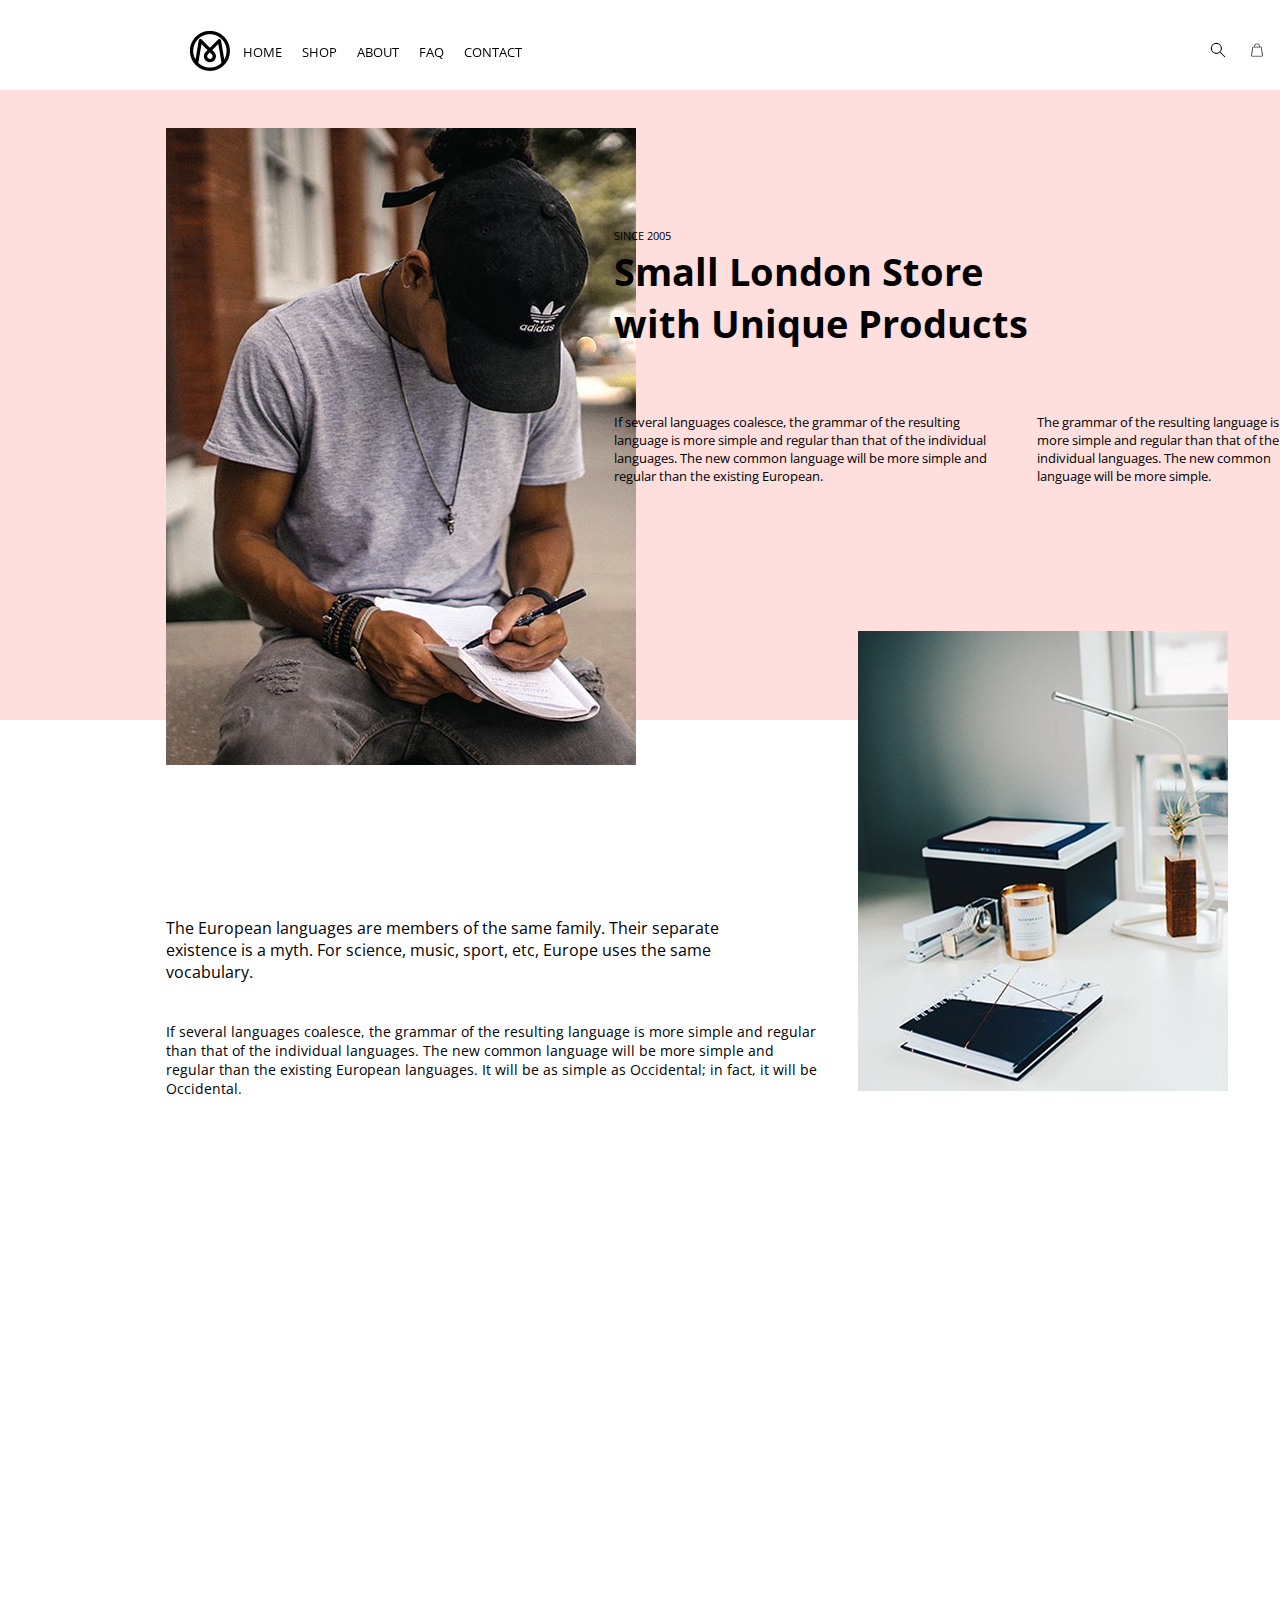
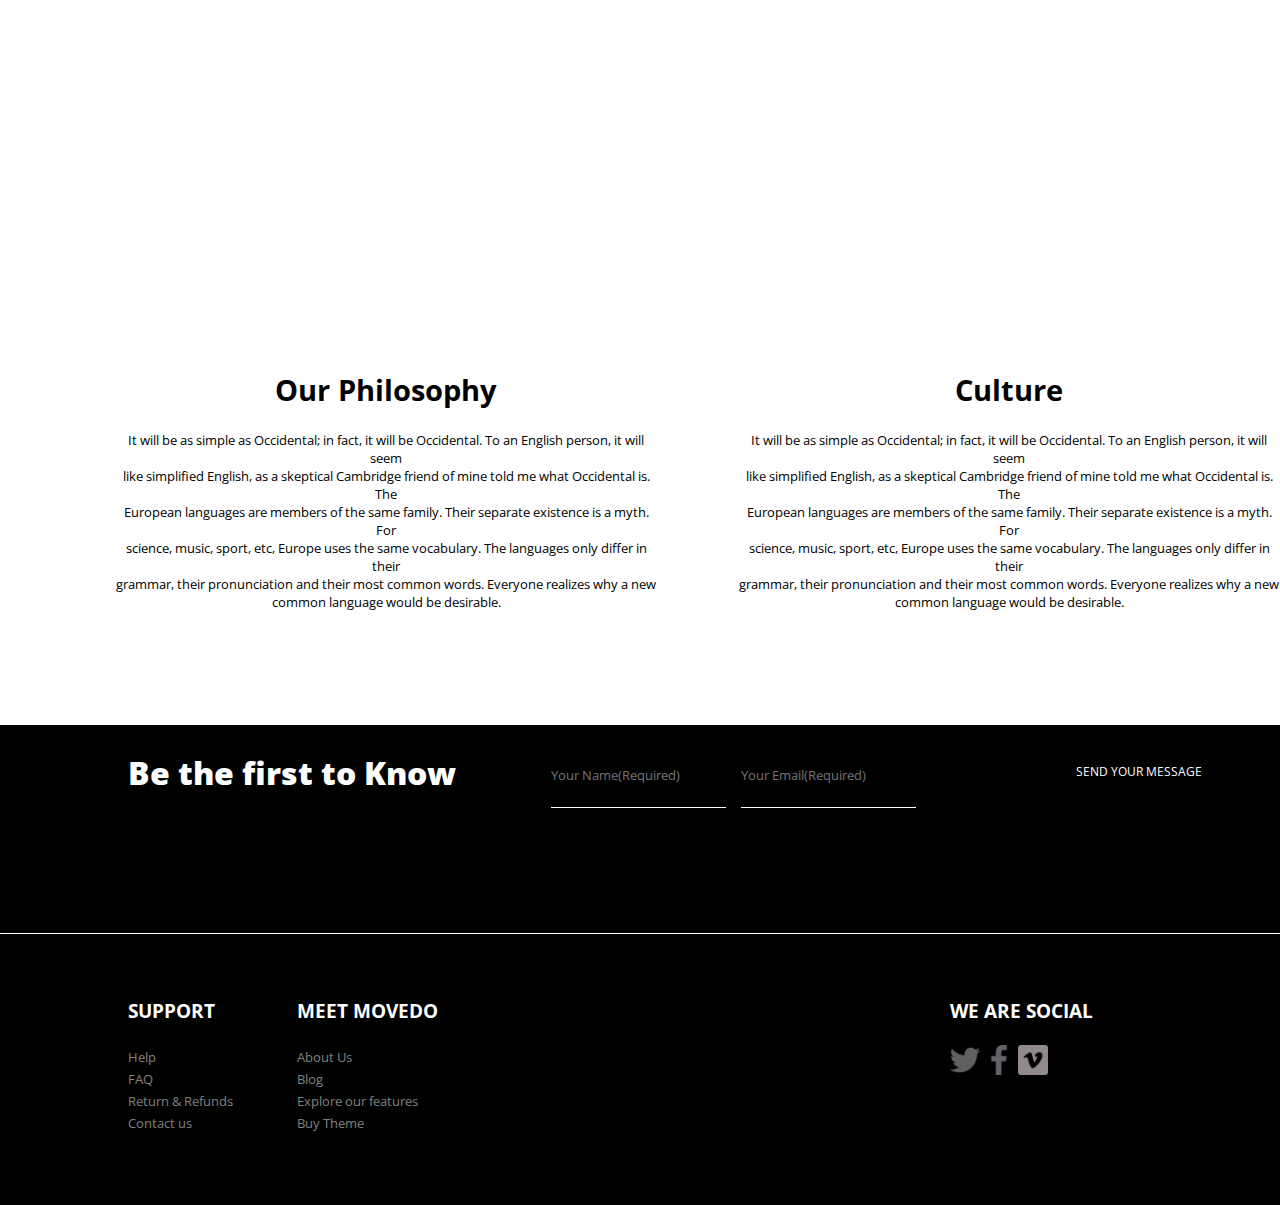
==== about.html @ 5635dfee "First commit" ====
<!DOCTYPE html>
<html lang="en">
  <head>
    <meta charset="UTF-8" />
    <meta name="viewport" content="width=device-width, initial-scale=1.0" />
    <title>Document</title>
    <link rel="preconnect" href="https://fonts.googleapis.com" />
    <link rel="preconnect" href="https://fonts.gstatic.com" crossorigin />
    <link
      href="https://fonts.googleapis.com/css2?family=Open+Sans:wght@400;700&family=Poppins&display=swap"
      rel="stylesheet"
    />
    <link rel="stylesheet" href="about.css" />
  </head>
  <body>
    <div id="one">
      <!-- Navbar -->
      <nav id="navbar">
        <div>
          <img
            id="logo"
            src="images\logo.png"
            alt=""
            height="40px"
            width="40px"
          />
        </div>
        <div id="nav-list">
          <li><a id="navl" href="">HOME</a></li>
          <li><a id="navl" href="">SHOP</a></li>
          <li><a id="navl" href="">ABOUT</a></li>
          <li><a id="navl" href="">FAQ</a></li>
          <li><a id="navl" href="">CONTACT</a></li>
        </div>
        <div id="search">
          <img src="images\search.png" alt="" height="20px" width="20px" />
        </div>
        <div id="cart">
          <img
            src="images\shopping-bag.png"
            alt=""
            height="20px"
            width="20px"
          />
        </div>
      </nav>
    </div>

    <!-- two -->

    <div id="two">
      <img
        id="image1"
        src="images\image1.jpg"
        alt=""
        width="470px"
        height="637px"
      />

      <div id="para1">
        <span style="font-size: 11px">SINCE 2005</span>
        <h1 style="font-size: 38px">Small London Store</h1>
        <h1 style="font-size: 38px">with Unique Products</h1>
      </div>

      <div id="para2">
        <div>
          <p style="font-size: 13px">
            If several languages coalesce, the grammar of the resulting <br />
            language is more simple and regular than that of the individual
            <br />languages. The new common language will be more simple and
            <br />regular than the existing European.
          </p>
        </div>

        <div>
          <p style="font-size: 13px">
            The grammar of the resulting language is <br />
            more simple and regular than that of the <br />
            individual languages. The new common <br />
            language will be more simple.
          </p>
        </div>
      </div>

      <div id="image2">
        <img src="images\image2.jpg" alt="" width="370px" height="460px" />
      </div>

      <div id="para3">
        <p style="font-size: 16px">
          The European languages are members of the same family. Their separate
          <br />existence is a myth. For science, music, sport, etc, Europe uses
          the same <br />vocabulary.
        </p>
      </div>

      <div id="para4">
        <p style="font-size: 14px">
          If several languages coalesce, the grammar of the resulting language
          is more simple and regular <br />than that of the individual
          languages. The new common language will be more simple and
          <br />regular than the existing European languages. It will be as
          simple as Occidental; in fact, it will be <br />
          Occidental.
        </p>
      </div>
    </div>

    <!-- three -->

    <div
      id="three"
      style="
        background-image: url(https://greatives.eu/themes/movedo/movedo-store/wp-content/uploads/sites/2/2017/10/movedo-img-03-1920x1286.jpg);
        height: 624px;
        transform: translate3d(0px, -66.4887px, 0px) translateZ(0px);
        visibility: visible;
      "
    ></div>

    <div id="four">
      <div>
        <h1 style="font-size: 29px">Our Philosophy</h1>
        <br />
        <p style="font-size: 13px">
          It will be as simple as Occidental; in fact, it will be Occidental. To
          an English person, it will seem <br />
          like simplified English, as a skeptical Cambridge friend of mine told
          me what Occidental is. The <br />
          European languages are members of the same family. Their separate
          existence is a myth. For <br />science, music, sport, etc, Europe uses
          the same vocabulary. The languages only differ in their <br />
          grammar, their pronunciation and their most common words. Everyone
          realizes why a new
          <br />
          common language would be desirable.
        </p>
      </div>
      <div>
        <h1 style="font-size: 29px">Culture</h1>
        <br />
        <p style="font-size: 13px">
          <span>
            It will be as simple as Occidental; in fact, it will be Occidental.
            To an English person, it will seem <br />
            like simplified English, as a skeptical Cambridge friend of mine
            told me what Occidental is. The <br />
            European languages are members of the same family. Their separate
            existence is a myth. For <br />science, music, sport, etc, Europe
            uses the same vocabulary. The languages only differ in their <br />
            grammar, their pronunciation and their most common words. Everyone
            realizes why a new
            <br />
            common language would be desirable.</span
          >
        </p>
      </div>
    </div>

    <!-- footer -->
    <footer>
      <div id="foot">
        <div id="foot-1">
          <h1>
            <b>Be the first to Know</b>&nbsp; &nbsp; &nbsp;&nbsp; &nbsp; &nbsp;
          </h1>
        </div>
        <div id="foot-2">
          <input id="input" type="text" placeholder="Your Name(Required)" />
          <br />
          <br />
          <div class="line"></div>
        </div>
        <div id="foot-3">
          <input id="input" type="text" placeholder="Your Email(Required)" />
          <br /><br />
          <div class="line"></div>
        </div>
        <div id="foot-4">
          <p style="font-size: 12px">
            &nbsp; &nbsp; &nbsp;&nbsp; &nbsp; &nbsp;SEND YOUR MESSAGE
          </p>
        </div>
      </div>
      <div id="line"></div>

      <!-- support -->
      <div id="help">
        <div id="support">
          <h3>SUPPORT</h3>
          <br />
          <li><a href="">Help</a></li>
          <li><a href="">FAQ</a></li>
          <li><a href="">Return & Refunds</a></li>
          <li><a href="">Contact us</a></li>
        </div>

        <div id="meet">
          <h3>MEET MOVEDO</h3>
          <br />
          <li><a href="">About Us</a></li>
          <li><a href="">Blog</a></li>
          <li><a href="">Explore our features</a></li>
          <li><a href="">Buy Theme</a></li>
        </div>

        <div id="social">
          <h3>WE ARE SOCIAL</h3>
          <br />
          <div id="icon">
            <img src="images\twitter.png" alt="" height="30px" width="30px" />
            <img src="images\facebook.png" alt="" height="30px" width="30px" />
            <img src="images\vimeo.png" alt="" height="30px" width="30px" />
          </div>
        </div>
      </div>
    </footer>

    <!-- script -->

    <script src="script.js"></script>
  </body>
</html>
---- about.css ----
* {
  margin: 0;
  padding: 0;
  box-sizing: border-box;
  font-family: "Open Sans", sans-serif;
}

#one {
  width: 100%;
  height: 90px;
  position: fixed;
  background-color: transparent;
  transition: background-color 0.3s ease-in-out;
  background-color: white;
  z-index: 50;
}
#navbar {
  display: flex;
  background-color: transparent;
  position: fixed;
  gap: 50px;
  padding-top: 40px;
}

#navbar #scrolled {
  background-color: #000;
}
#nav-list {
  display: flex;
  list-style-type: none;
  gap: 20px;
  position: relative;
  left: 30%;
}

#nav-list a {
  text-decoration: none;
  color: #000;
}

#search {
  position: relative;
  left: 155%;
}

#cart {
  position: relative;
  left: 149%;
}

#logo {
  position: relative;
  left: 190px;
  top: -20%;
}

#two {
  background-color: #ffdede;
  width: 100%;
  height: 80vh;
}

#image1 {
  margin-top: 10%;
  margin-left: 13%;
}

#image2 {
  margin-top: 11.4%;
  margin-left: 67%;
}
#para2 {
  display: flex;
  gap: 50px;
  margin-top: 5%;
  margin-left: 48%;
}

#para1 {
  margin-top: -42.7%;
  margin-left: 48%;
}

#para3 {
  margin-left: 13%;
  margin-top: -14%;
}

#para4 {
  margin-left: 13%;
  margin-top: 3%;
}

#three {
  margin-top: 45%;
  width: 100%;
  height: 100%;
  background-size: cover;
  background-position: center center;
  background-repeat: no-repeat;
}

#four {
  display: flex;
  text-align: center;
  gap: 7%;
  padding-top: 50px;
  padding-bottom: 50px;
  margin-left: 9%;
}

footer {
  height: 480px;
  background-color: #000;
}

#foot {
  display: flex;
  gap: 15px;
  margin-top: 5%;
  height: 400px;
  width: 100%;
  background-color: black;
  color: white;
}

#foot-1 {
  margin-top: 2%;
  margin-left: 10%;
}

#foot-2 {
  margin-top: 3%;
  margin-left: 0%;
}

#foot-3 {
  margin-top: 3%;
  margin-left: 0%;
}

#foot-4 {
  margin-top: 3%;
  margin-left: 9%;
}

#input {
  border: none;
  background-color: transparent;
}

.line {
  width: 100%;
  height: 1px;
  background-color: white;
}

#line {
  margin-top: -15%;
  width: 100%;
  height: 1px;
  background-color: white;
}

#support {
  color: white;
  margin-left: 10%;
  margin-top: 5%;
}
#meet {
  color: white;
  margin-left: 5%;
  margin-top: 5%;
}

#social {
  color: white;
  margin-left: 40%;
  margin-top: 5%;
}

a {
  text-decoration: none;
  color: gray;
  font-size: small;
}

li {
  list-style-type: none;
}

#help {
  display: flex;
}

@media (max-width: 1200px) {
  #one {
    height: 75px;
  }

  #navbar {
    margin-left: -13.5%;
    margin-top: -1%;
  }

  #image1 {
    width: 432px;
    height: 586px;
    margin-top: 20%;
    margin-left: 4%;
  }

  #para1 {
    margin-top: -50%;
    margin-left: 43%;
  }

  #para2 {
    margin-top: 4%;
    margin-left: 43%;
  }

  #para2 p {
    font-size: 11px !important;
  }

  #image2 {
    margin-left: 66%;
    margin-top: 4.7%;
  }

  #image2 img {
    height: 427px !important;
    width: 340px !important;
  }

  #three {
    margin-top: 60%;
  }

  #para3 {
    margin-left: 4%;
    margin-top: -5%;
  }

  #para3 p {
    font-size: 14px !important;
  }

  #para4 p {
    font-size: 12px !important;
  }

  #para4 {
    margin-left: 4%;
  }

  #four {
    margin-left: 5%;
  }

  #four p {
    font-size: 11px !important;
    width: 100%;
    text-align: left;
  }

  #foot-1 {
    margin-left: 4%;
  }
}

@media (max-width: 776px) {
  #one {
    height: 65px;
    width: 100%;
  }

  #logo {
    margin-left: 0px;
  }

  #nav-list {
    margin-left: 0%;
  }
  #search {
    margin-left: -80%;
  }
  #cart {
    margin-left: 0%;
  }

  #image1 {
    width: 273px;
    height: 370px;
    margin-top: 20.4%;
    margin-left: 4%;
  }

  #para1 {
    margin-top: -48.5%;
    margin-left: 42%;
    width: 50%;
  }

  #para1 h1 {
    font-size: 34px !important;
  }

  #para2 {
    margin-top: 4%;
    margin-left: 42%;
    text-align: justify;
    gap: 8%;
    width: 55%;
  }

  #para2 p {
    font-size: 13px !important;
  }

  #image2 {
    margin-left: 70%;
    margin-top: 11%;
  }

  #image2 img {
    height: 264px !important;
    width: 212px !important;
  }

  #para3 {
    margin-left: 5%;
    margin-top: -15%;
    text-align: left;
    width: 40%;
  }

  #para3 p {
    font-size: 14px !important;
  }

  #para4 p {
    font-size: 14px !important;
  }

  #para4 {
    margin-left: 5%;
    text-align: left;
    width: 50%;
  }

  #four {
    margin-left: 4%;
  }

  #three {
    margin-top: 80%;
    width: 100%;
    height: 624px;
  }

  #four h1 {
    font-size: 29px !important;
  }
  #four p {
    font-size: 13px !important;
    width: 90%;
    text-align: center;
  }

  #foot-1 {
    margin-left: 4%;
    margin-top: 8%;
  }

  #foot-2 {
    margin-top: 8%;
    width: 20%;
    margin-left: 9%;
  }

  #foot-3 {
    margin-top: 8%;
    width: 20%;
  }

  #foot-4 {
    margin-top: 8%;
    width: 50%;
  }

  #foot-4 p {
    margin-left: -50%;
  }

  #foot-1 h1 {
    font-size: 29px !important;
  }

  #help {
    height: 220px;
    background-color: #000;
  }

  #support {
    margin-left: 5%;
  }

  #meet {
    width: 50%;
  }

  #social {
    margin-left: 0%;
  }
}

@media (max-width: 556px) {
  #one {
    height: 65px;
    width: 556px;
    margin-left: 0%;
  }

  #navbar {
    margin-left: -13%;
    margin-top: -2%;
  }

  #nav-list {
    margin-left: -3%;
  }

  #two {
    width: 100%;
    height: 1200px;
  }

  #search {
    margin-left: -120%;
  }

  #logo {
    margin-left: -80px;
  }

  #image1 {
    width: 470px;
    height: 637px;
    margin-top: 28%;
    margin-left: 7.5%;
  }

  #para1 {
    margin-top: 2%;
    margin-left: 8%;
    text-align: left;
    width: 80%;
  }

  #para2 {
    margin-top: 4%;
    margin-left: 8%;
    text-align: left;
    gap: 8%;
    width: 90%;
    display: block;
  }

  #para2 p {
    font-size: 14px !important;
  }

  #image2 {
    margin-left: 17%;
    margin-top: 70%;
  }

  #image2 img {
    height: 460px !important;
    width: 370px !important;
  }

  #para3 {
    margin-left: 23%;
    margin-top: -120%;
    text-align: left;
    width: 50%;
  }

  #para3 p {
    font-size: 14px !important;
  }

  #para4 p {
    font-size: 14px !important;
  }

  #para4 {
    margin-left: 1%;
    text-align: center;
    visibility: hidden;
  }

  #four {
    margin-left: 10%;
    width: 90%;
    display: flex;

    flex-direction: column;
  }

  #three {
    margin-top: 170%;
    width: 100%;
    height: 624px;
  }

  #four h1 {
    font-size: 29px !important;
    margin-top: 10%;
    margin-left: -28%;
  }
  #four p {
    font-size: 14px !important;
    width: 70%;
    text-align: center;
    margin-left: 1%;
  }

  #foot {
    display: flex;
    flex-direction: column;
  }

  #foot {
    margin-top: 0%;
  }

  #foot-2 {
    margin-left: 5%;
    margin-top: 3%;
  }

  .line {
    width: 400px;
  }

  #foot-3 {
    margin-left: 5%;
    margin-top: 3%;
  }

  #foot-4 {
    margin-left: 50%;
    margin-top: 3%;
  }

  #foot-1 h1 {
    font-size: 20px !important;
  }

  #help {
    height: 220px;
    background-color: #000;
  }

  #support {
    margin-left: 5%;
  }

  #meet {
    width: 50%;
  }

  #social {
    margin-left: -10%;
  }
}
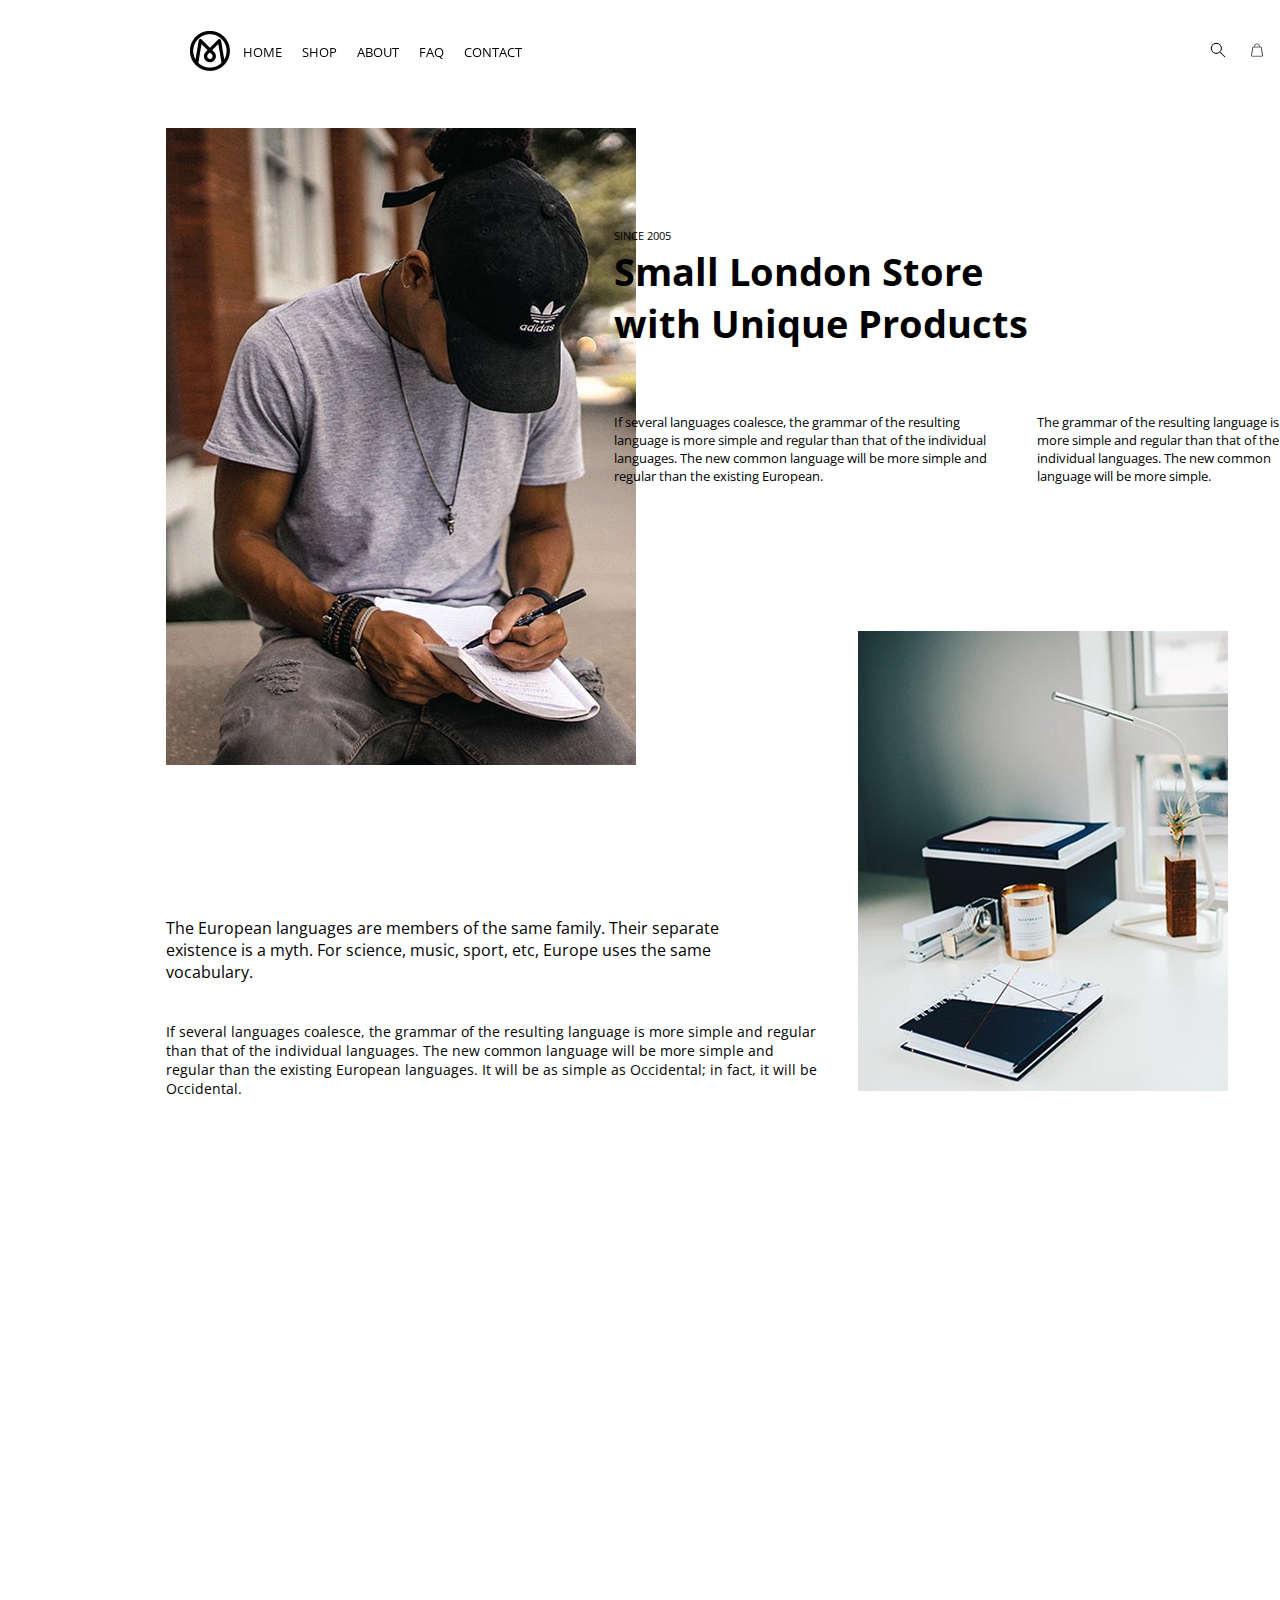
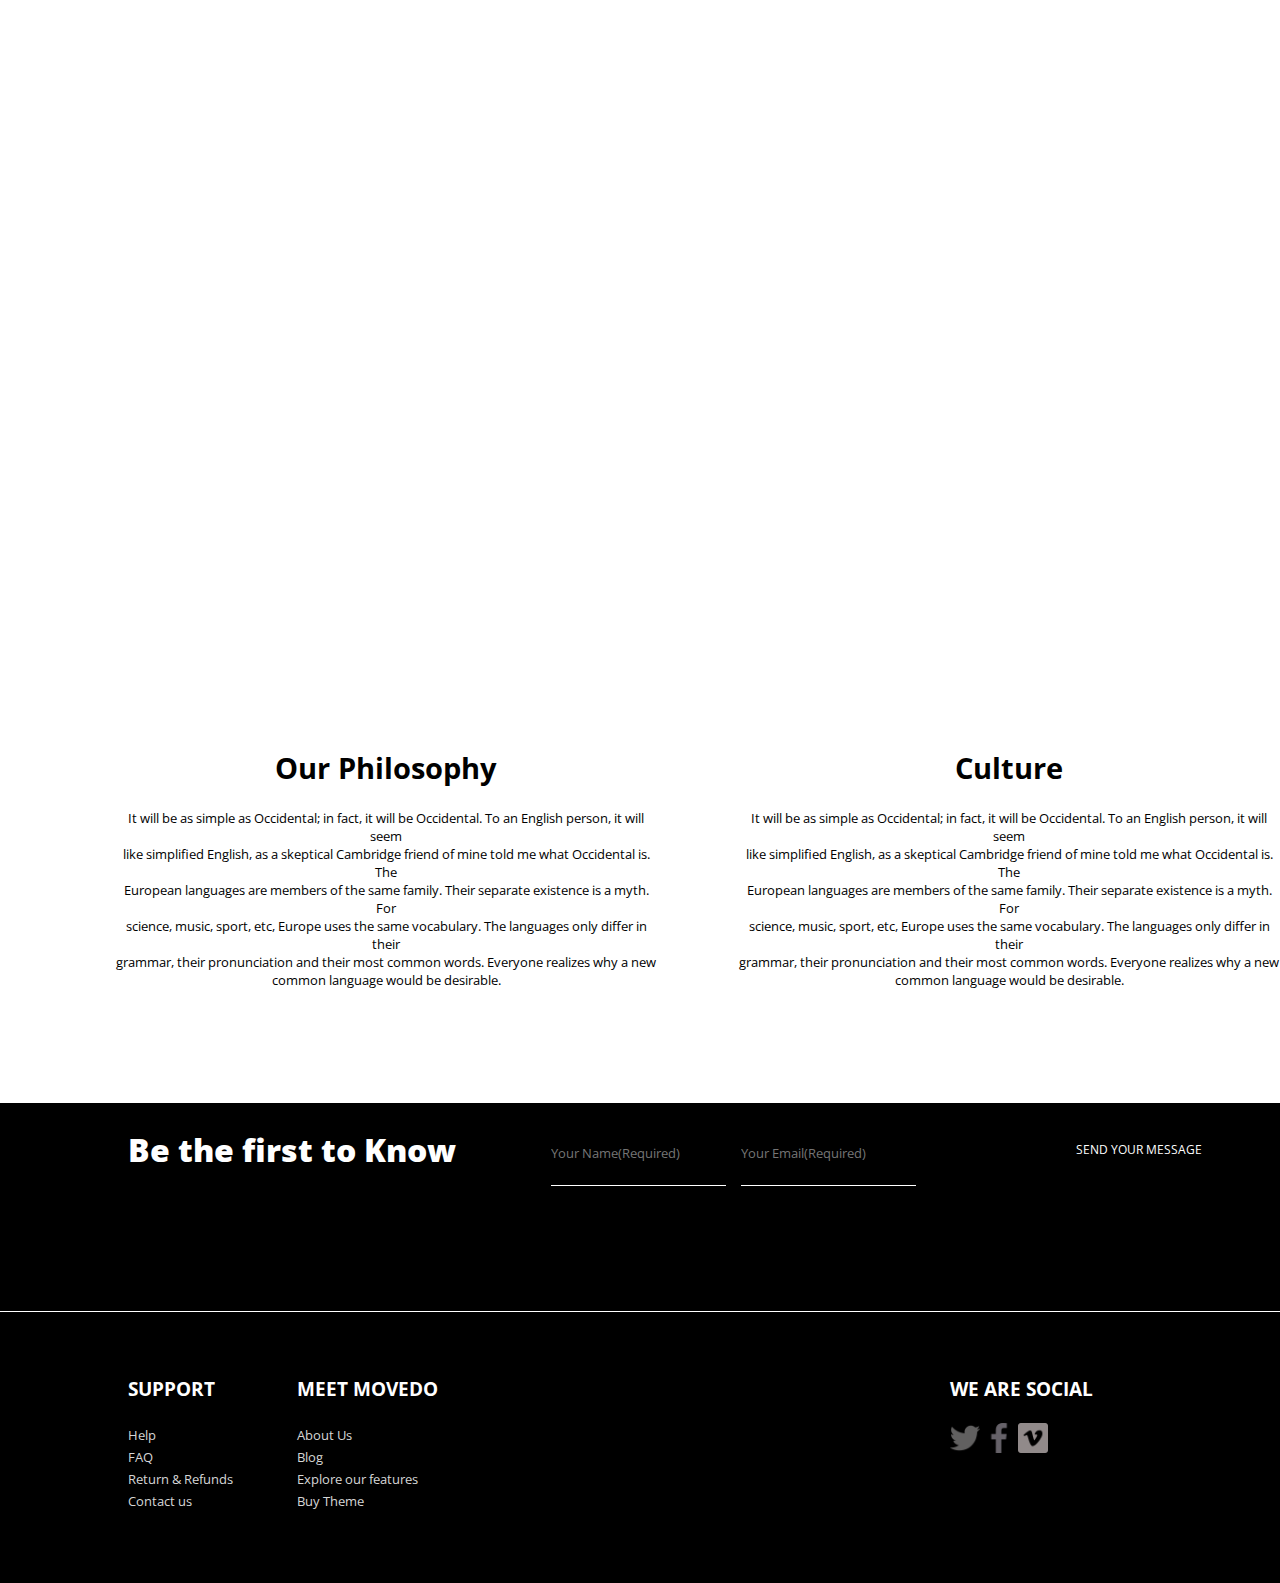
==== commit cc72413b: "Id-class" ====
--- a/about.html
+++ b/about.html
@@ -15,27 +15,27 @@
   <body>
     <div id="one">
       <!-- Navbar -->
-      <nav id="navbar">
+      <nav class="navbar">
         <div>
           <img
-            id="logo"
+            class="logo"
             src="images\logo.png"
             alt=""
             height="40px"
             width="40px"
           />
         </div>
-        <div id="nav-list">
-          <li><a id="navl" href="">HOME</a></li>
-          <li><a id="navl" href="">SHOP</a></li>
-          <li><a id="navl" href="">ABOUT</a></li>
-          <li><a id="navl" href="">FAQ</a></li>
-          <li><a id="navl" href="">CONTACT</a></li>
-        </div>
-        <div id="search">
+        <div class="nav-list">
+          <li><a class="navl" href="index.html">HOME</a></li>
+          <li><a class="navl" href="shop.html">SHOP</a></li>
+          <li><a class="navl" href="about.html">ABOUT</a></li>
+          <li><a class="navl" href="">FAQ</a></li>
+          <li><a class="navl" href="">CONTACT</a></li>
+        </div>
+        <div class="search">
           <img src="images\search.png" alt="" height="20px" width="20px" />
         </div>
-        <div id="cart">
+        <div class="cart">
           <img
             src="images\shopping-bag.png"
             alt=""
@@ -50,7 +50,7 @@
 
     <div id="two">
       <img
-        id="image1"
+        class="image1"
         src="images\image1.jpg"
         alt=""
         width="470px"
@@ -83,7 +83,7 @@
         </div>
       </div>
 
-      <div id="image2">
+      <div class="image2">
         <img src="images\image2.jpg" alt="" width="370px" height="460px" />
       </div>
 
@@ -161,23 +161,23 @@
     <!-- footer -->
     <footer>
       <div id="foot">
-        <div id="foot-1">
+        <div class="foot-1">
           <h1>
             <b>Be the first to Know</b>&nbsp; &nbsp; &nbsp;&nbsp; &nbsp; &nbsp;
           </h1>
         </div>
-        <div id="foot-2">
-          <input id="input" type="text" placeholder="Your Name(Required)" />
+        <div class="foot-2">
+          <input class="input" type="text" placeholder="Your Name(Required)" />
           <br />
           <br />
           <div class="line"></div>
         </div>
-        <div id="foot-3">
-          <input id="input" type="text" placeholder="Your Email(Required)" />
+        <div class="foot-3">
+          <input class="input" type="text" placeholder="Your Email(Required)" />
           <br /><br />
           <div class="line"></div>
         </div>
-        <div id="foot-4">
+        <div class="foot-4">
           <p style="font-size: 12px">
             &nbsp; &nbsp; &nbsp;&nbsp; &nbsp; &nbsp;SEND YOUR MESSAGE
           </p>
@@ -187,7 +187,7 @@
 
       <!-- support -->
       <div id="help">
-        <div id="support">
+        <div class="support">
           <h3>SUPPORT</h3>
           <br />
           <li><a href="">Help</a></li>
@@ -196,7 +196,7 @@
           <li><a href="">Contact us</a></li>
         </div>
 
-        <div id="meet">
+        <div class="meet">
           <h3>MEET MOVEDO</h3>
           <br />
           <li><a href="">About Us</a></li>
@@ -205,10 +205,10 @@
           <li><a href="">Buy Theme</a></li>
         </div>
 
-        <div id="social">
+        <div class="social">
           <h3>WE ARE SOCIAL</h3>
           <br />
-          <div id="icon">
+          <div class="icon">
             <img src="images\twitter.png" alt="" height="30px" width="30px" />
             <img src="images\facebook.png" alt="" height="30px" width="30px" />
             <img src="images\vimeo.png" alt="" height="30px" width="30px" />
--- a/about.css
+++ b/about.css
@@ -3,6 +3,14 @@
   padding: 0;
   box-sizing: border-box;
   font-family: "Open Sans", sans-serif;
+}
+
+:root {
+  --primay-color: hsl(0, 0%, 100%);
+  --secondary-color: hsl(0, 0%, 0%);
+  --pink: hsl(350, 65%, 31%);
+  --gray: hsl(0, 0%, 84%);
+  --font: "Open Sans", sans-serif;
 }
 
 #one {
@@ -11,10 +19,11 @@
   position: fixed;
   background-color: transparent;
   transition: background-color 0.3s ease-in-out;
-  background-color: white;
+  background-color: var(--primay-color);
+  color: var(--primay-color);
   z-index: 50;
 }
-#navbar {
+.navbar {
   display: flex;
   background-color: transparent;
   position: fixed;
@@ -22,10 +31,7 @@
   padding-top: 40px;
 }
 
-#navbar #scrolled {
-  background-color: #000;
-}
-#nav-list {
+.nav-list {
   display: flex;
   list-style-type: none;
   gap: 20px;
@@ -33,39 +39,38 @@
   left: 30%;
 }
 
-#nav-list a {
+.navl {
   text-decoration: none;
-  color: #000;
-}
-
-#search {
+  color: var(--secondary-color);
+}
+
+.search {
   position: relative;
   left: 155%;
 }
 
-#cart {
+.cart {
   position: relative;
   left: 149%;
 }
 
-#logo {
+.logo {
   position: relative;
   left: 190px;
   top: -20%;
 }
-
-#two {
-  background-color: #ffdede;
+.two {
+  background-color: var(--pink);
   width: 100%;
   height: 80vh;
 }
 
-#image1 {
+.image1 {
   margin-top: 10%;
   margin-left: 13%;
 }
 
-#image2 {
+.image2 {
   margin-top: 11.4%;
   margin-left: 67%;
 }
@@ -111,7 +116,7 @@
 
 footer {
   height: 480px;
-  background-color: #000;
+  background-color: var(--secondary-color);
 }
 
 #foot {
@@ -120,31 +125,31 @@
   margin-top: 5%;
   height: 400px;
   width: 100%;
-  background-color: black;
-  color: white;
-}
-
-#foot-1 {
+  background-color: var(--secondary-color);
+  color: var(--primay-color);
+}
+
+.foot-1 {
   margin-top: 2%;
   margin-left: 10%;
 }
 
-#foot-2 {
+.foot-2 {
   margin-top: 3%;
   margin-left: 0%;
 }
 
-#foot-3 {
+.foot-3 {
   margin-top: 3%;
   margin-left: 0%;
 }
 
-#foot-4 {
+.foot-4 {
   margin-top: 3%;
   margin-left: 9%;
 }
 
-#input {
+.input {
   border: none;
   background-color: transparent;
 }
@@ -152,36 +157,36 @@
 .line {
   width: 100%;
   height: 1px;
-  background-color: white;
+  background-color: var(--primay-color);
 }
 
 #line {
   margin-top: -15%;
   width: 100%;
   height: 1px;
-  background-color: white;
-}
-
-#support {
-  color: white;
+  background-color: var(--primay-color);
+}
+
+.support {
+  color: var(--primay-color);
   margin-left: 10%;
   margin-top: 5%;
 }
-#meet {
-  color: white;
+.meet {
+  color: var(--primay-color);
   margin-left: 5%;
   margin-top: 5%;
 }
 
-#social {
-  color: white;
+.social {
+  color: var(--primay-color);
   margin-left: 40%;
   margin-top: 5%;
 }
 
 a {
   text-decoration: none;
-  color: gray;
+  color: var(--gray);
   font-size: small;
 }
 
@@ -198,12 +203,12 @@
     height: 75px;
   }
 
-  #navbar {
+  .navbar {
     margin-left: -13.5%;
     margin-top: -1%;
   }
 
-  #image1 {
+  .image1 {
     width: 432px;
     height: 586px;
     margin-top: 20%;
@@ -224,12 +229,12 @@
     font-size: 11px !important;
   }
 
-  #image2 {
+  .image2 {
     margin-left: 66%;
     margin-top: 4.7%;
   }
 
-  #image2 img {
+  .image2 img {
     height: 427px !important;
     width: 340px !important;
   }
@@ -265,7 +270,7 @@
     text-align: left;
   }
 
-  #foot-1 {
+  .foot-1 {
     margin-left: 4%;
   }
 }
@@ -276,21 +281,21 @@
     width: 100%;
   }
 
-  #logo {
+  .logo {
     margin-left: 0px;
   }
 
-  #nav-list {
+  .nav-list {
     margin-left: 0%;
   }
-  #search {
+  .search {
     margin-left: -80%;
   }
-  #cart {
+  .cart {
     margin-left: 0%;
   }
 
-  #image1 {
+  .image1 {
     width: 273px;
     height: 370px;
     margin-top: 20.4%;
@@ -319,12 +324,12 @@
     font-size: 13px !important;
   }
 
-  #image2 {
+  .image2 {
     margin-left: 70%;
     margin-top: 11%;
   }
 
-  #image2 img {
+  .image2 img {
     height: 264px !important;
     width: 212px !important;
   }
@@ -369,49 +374,49 @@
     text-align: center;
   }
 
-  #foot-1 {
+  .foot-1 {
     margin-left: 4%;
     margin-top: 8%;
   }
 
-  #foot-2 {
+  .foot-2 {
     margin-top: 8%;
     width: 20%;
     margin-left: 9%;
   }
 
-  #foot-3 {
+  .foot-3 {
     margin-top: 8%;
     width: 20%;
   }
 
-  #foot-4 {
+  .foot-4 {
     margin-top: 8%;
     width: 50%;
   }
 
-  #foot-4 p {
+  .foot-4 p {
     margin-left: -50%;
   }
 
-  #foot-1 h1 {
+  .foot-1 h1 {
     font-size: 29px !important;
   }
 
   #help {
     height: 220px;
-    background-color: #000;
-  }
-
-  #support {
-    margin-left: 5%;
-  }
-
-  #meet {
+    background-color: var(--secondary-color);
+  }
+
+  .support {
+    margin-left: 5%;
+  }
+
+  .meet {
     width: 50%;
   }
 
-  #social {
+  .social {
     margin-left: 0%;
   }
 }
@@ -423,12 +428,12 @@
     margin-left: 0%;
   }
 
-  #navbar {
+  .navbar {
     margin-left: -13%;
     margin-top: -2%;
   }
 
-  #nav-list {
+  .nav-list {
     margin-left: -3%;
   }
 
@@ -437,15 +442,15 @@
     height: 1200px;
   }
 
-  #search {
+  .search {
     margin-left: -120%;
   }
 
-  #logo {
+  .logo {
     margin-left: -80px;
   }
 
-  #image1 {
+  .image1 {
     width: 470px;
     height: 637px;
     margin-top: 28%;
@@ -472,12 +477,12 @@
     font-size: 14px !important;
   }
 
-  #image2 {
+  .image2 {
     margin-left: 17%;
     margin-top: 70%;
   }
 
-  #image2 img {
+  .image2 img {
     height: 460px !important;
     width: 370px !important;
   }
@@ -538,7 +543,7 @@
     margin-top: 0%;
   }
 
-  #foot-2 {
+  .foot-2 {
     margin-left: 5%;
     margin-top: 3%;
   }
@@ -547,34 +552,34 @@
     width: 400px;
   }
 
-  #foot-3 {
+  .foot-3 {
     margin-left: 5%;
     margin-top: 3%;
   }
 
-  #foot-4 {
+  .foot-4 {
     margin-left: 50%;
     margin-top: 3%;
   }
 
-  #foot-1 h1 {
+  .foot-1 h1 {
     font-size: 20px !important;
   }
 
   #help {
     height: 220px;
-    background-color: #000;
-  }
-
-  #support {
-    margin-left: 5%;
-  }
-
-  #meet {
+    background-color: var(--secondary-color);
+  }
+
+  .support {
+    margin-left: 5%;
+  }
+
+  .meet {
     width: 50%;
   }
 
-  #social {
+  .social {
     margin-left: -10%;
   }
 }
